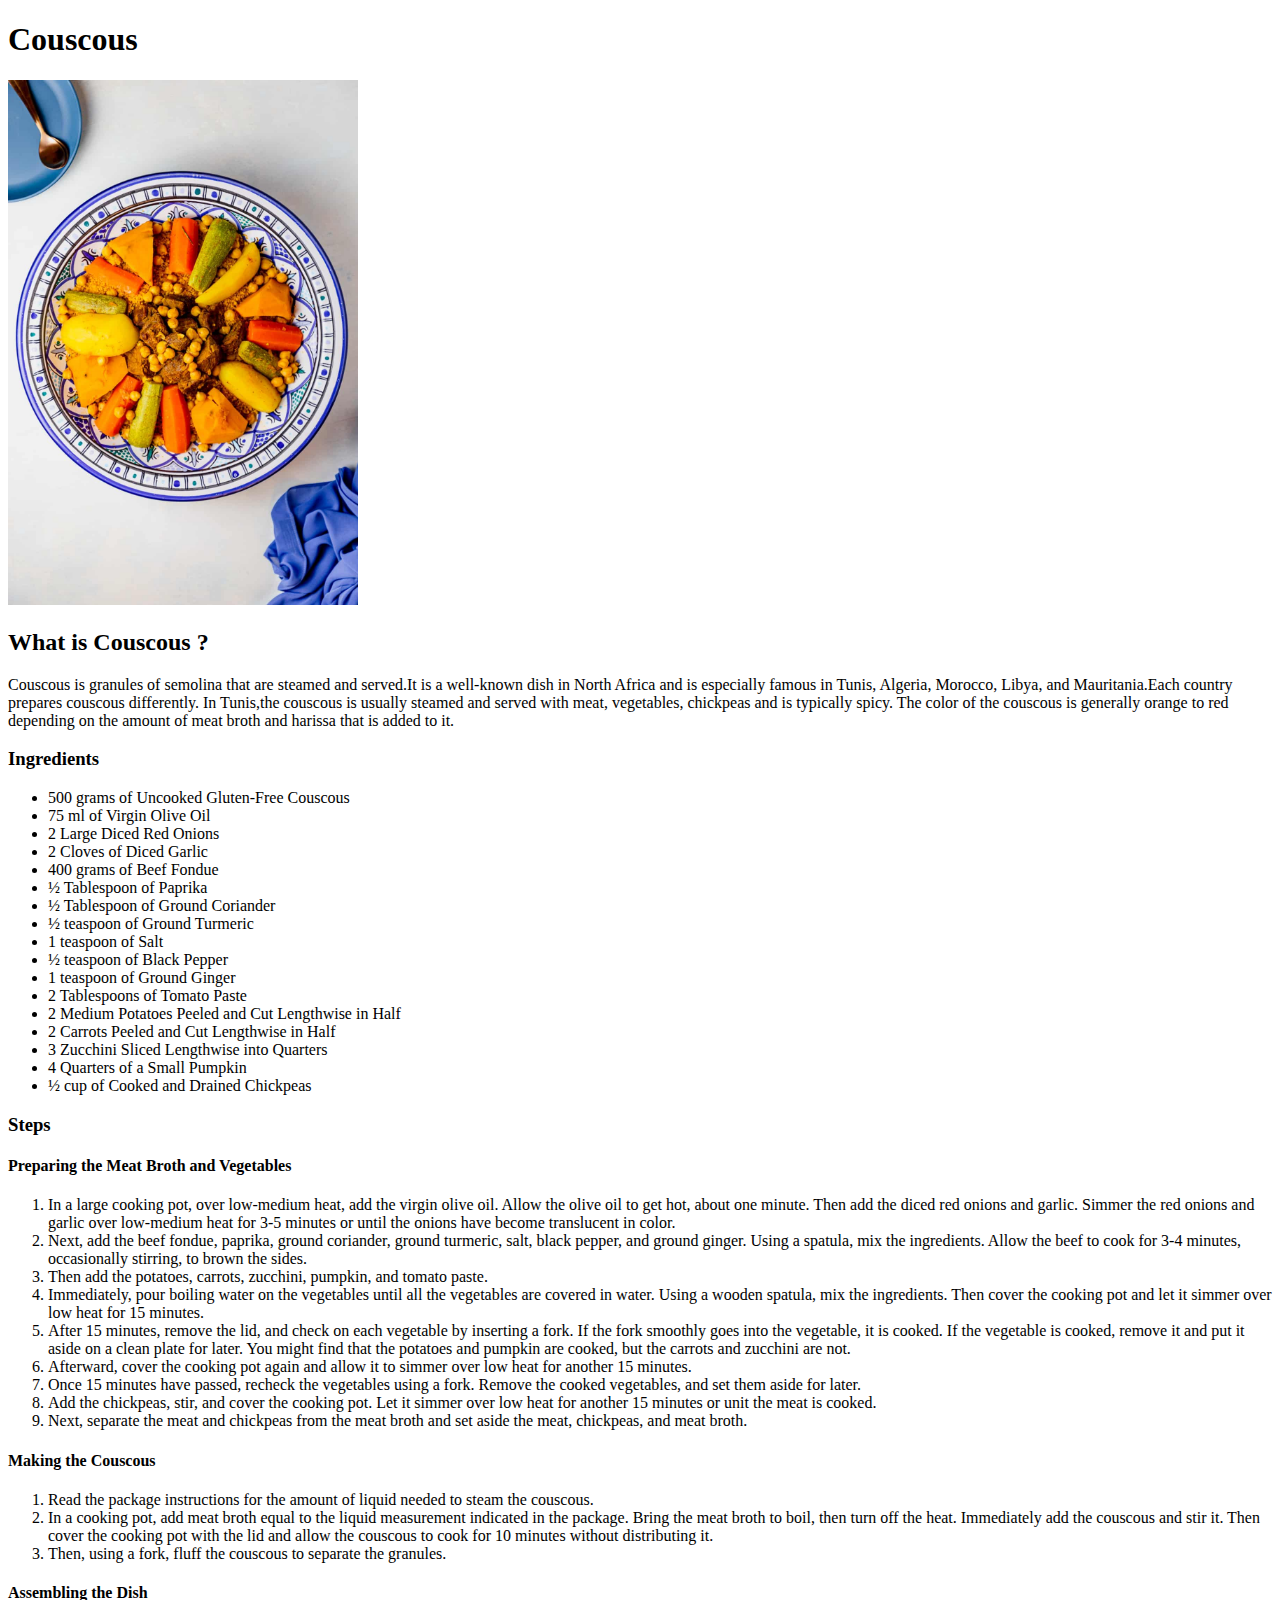
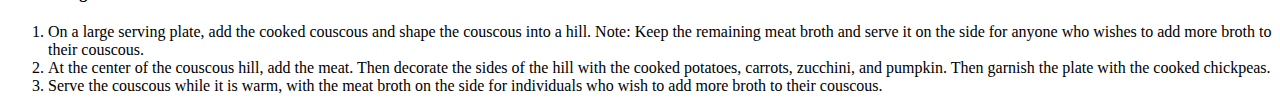
==== recipes/couscous.html @ 9bbe63a0 "Fill lasagna recipe and add 2 more recipes." ====
<!DOCTYPE html>
<html lang="en">
<head>
    <meta charset="UTF-8">
    <title>Couscous</title>
</head>

<body>
    <h1>Couscous</h1>
    <img src="../img/couscous.jpg" alt="Couscous plate made of granules of semolina,
    vegetables and meat in a blue plate" width="350">
    <h2>What is Couscous ?</h2>
    <p>Couscous is granules of semolina that are steamed and served.It is a well-known 
        dish in North Africa and is especially famous in Tunis, Algeria, Morocco, Libya, 
        and Mauritania.Each country prepares couscous differently. In Tunis,the couscous 
        is usually steamed and served with meat, vegetables, chickpeas and is typically spicy. 
        The color of the couscous is generally orange to red depending on the amount of meat 
        broth and harissa that is added to it.</p>
        <h3>Ingredients</h3>
    <ul>
        <li>500 grams of Uncooked Gluten-Free Couscous</li>
        <li>75 ml of Virgin Olive Oil</li>
        <li>2 Large Diced Red Onions</li>
        <li>2 Cloves of Diced Garlic</li>
        <li>400 grams of Beef Fondue</li>
        <li>½ Tablespoon of Paprika</li>
        <li>½ Tablespoon of Ground Coriander</li>
        <li>½ teaspoon of Ground Turmeric</li>
        <li>1 teaspoon of Salt</li>
        <li>½ teaspoon of Black Pepper</li>
        <li>1 teaspoon of Ground Ginger</li>
        <li>2 Tablespoons of Tomato Paste</li>
        <li>2 Medium Potatoes Peeled and Cut Lengthwise in Half</li>
        <li>2 Carrots Peeled and Cut Lengthwise in Half</li>
        <li>3 Zucchini Sliced Lengthwise into Quarters</li>
        <li>4 Quarters of a Small Pumpkin</li>
        <li>½ cup of Cooked and Drained Chickpeas</li>
    </ul>
    <h3>Steps</h3>
    <h4>Preparing the Meat Broth and Vegetables</h4>
    <ol>
        <li>In a large cooking pot, over low-medium heat, add the virgin olive oil.
             Allow the olive oil to get hot, about one minute. Then add the diced 
             red onions and garlic. Simmer the red onions and garlic over low-medium 
             heat for 3-5 minutes or until the onions have become translucent in color.</li>
        <li>Next, add the beef fondue, paprika, ground coriander, ground turmeric, salt, 
            black pepper, and ground ginger. Using a spatula, mix the ingredients. Allow 
            the beef to cook for 3-4 minutes, occasionally stirring, to brown the sides.</li>
        <li>Then add the potatoes, carrots, zucchini, pumpkin, and tomato paste.</li>
        <li>Immediately, pour boiling water on the vegetables until all the vegetables 
            are covered in water. Using a wooden spatula, mix the ingredients. Then cover 
            the cooking pot and let it simmer over low heat for 15 minutes.</li>
        <li>After 15 minutes, remove the lid, and check on each vegetable by inserting a fork.
             If the fork smoothly goes into the vegetable, it is cooked. If the vegetable is cooked,
              remove it and put it aside on a clean plate for later. You might find that the potatoes 
              and pumpkin are cooked, but the carrots and zucchini are not.</li>
        <li>Afterward, cover the cooking pot again and allow it to simmer over low heat for another 15 minutes.</li>
        <li>Once 15 minutes have passed, recheck the vegetables using a fork. Remove the cooked vegetables, and set 
            them aside for later.</li>
        <li>Add the chickpeas, stir, and cover the cooking pot. Let it simmer over low heat for another 15 minutes 
            or unit the meat is cooked.</li>
        <li>Next, separate the meat and chickpeas from the meat broth and set aside the meat, chickpeas, and meat broth.</li>

    </ol>
    <h4>Making the Couscous</h4>
    <ol>
        <li>Read the package instructions for the amount of liquid needed to steam the couscous.</li>
        <li>In a cooking pot, add meat broth equal to the liquid measurement indicated in the package. 
            Bring the meat broth to boil, then turn off the heat. Immediately add the couscous and stir it.
             Then cover the cooking pot with the lid and allow the couscous to cook for 10 minutes without 
             distributing it.</li>
        <li>Then, using a fork, fluff the couscous to separate the granules.</li>
    </ol>
    <h4>Assembling the Dish</h4>
    <ol>
        <li>On a large serving plate, add the cooked couscous and shape the couscous into a hill. 
            Note: Keep the remaining meat broth and serve it on the side for anyone who wishes 
            to add more broth to their couscous.</li>
        <li>At the center of the couscous hill, add the meat. Then decorate the sides of the hill 
            with the cooked potatoes, carrots, zucchini, and pumpkin. Then garnish the plate with 
            the cooked chickpeas.</li>
        <li>Serve the couscous while it is warm, with the meat broth on the side for individuals 
            who wish to add more broth to their couscous.</li>
    </ol>
</body>


</html>
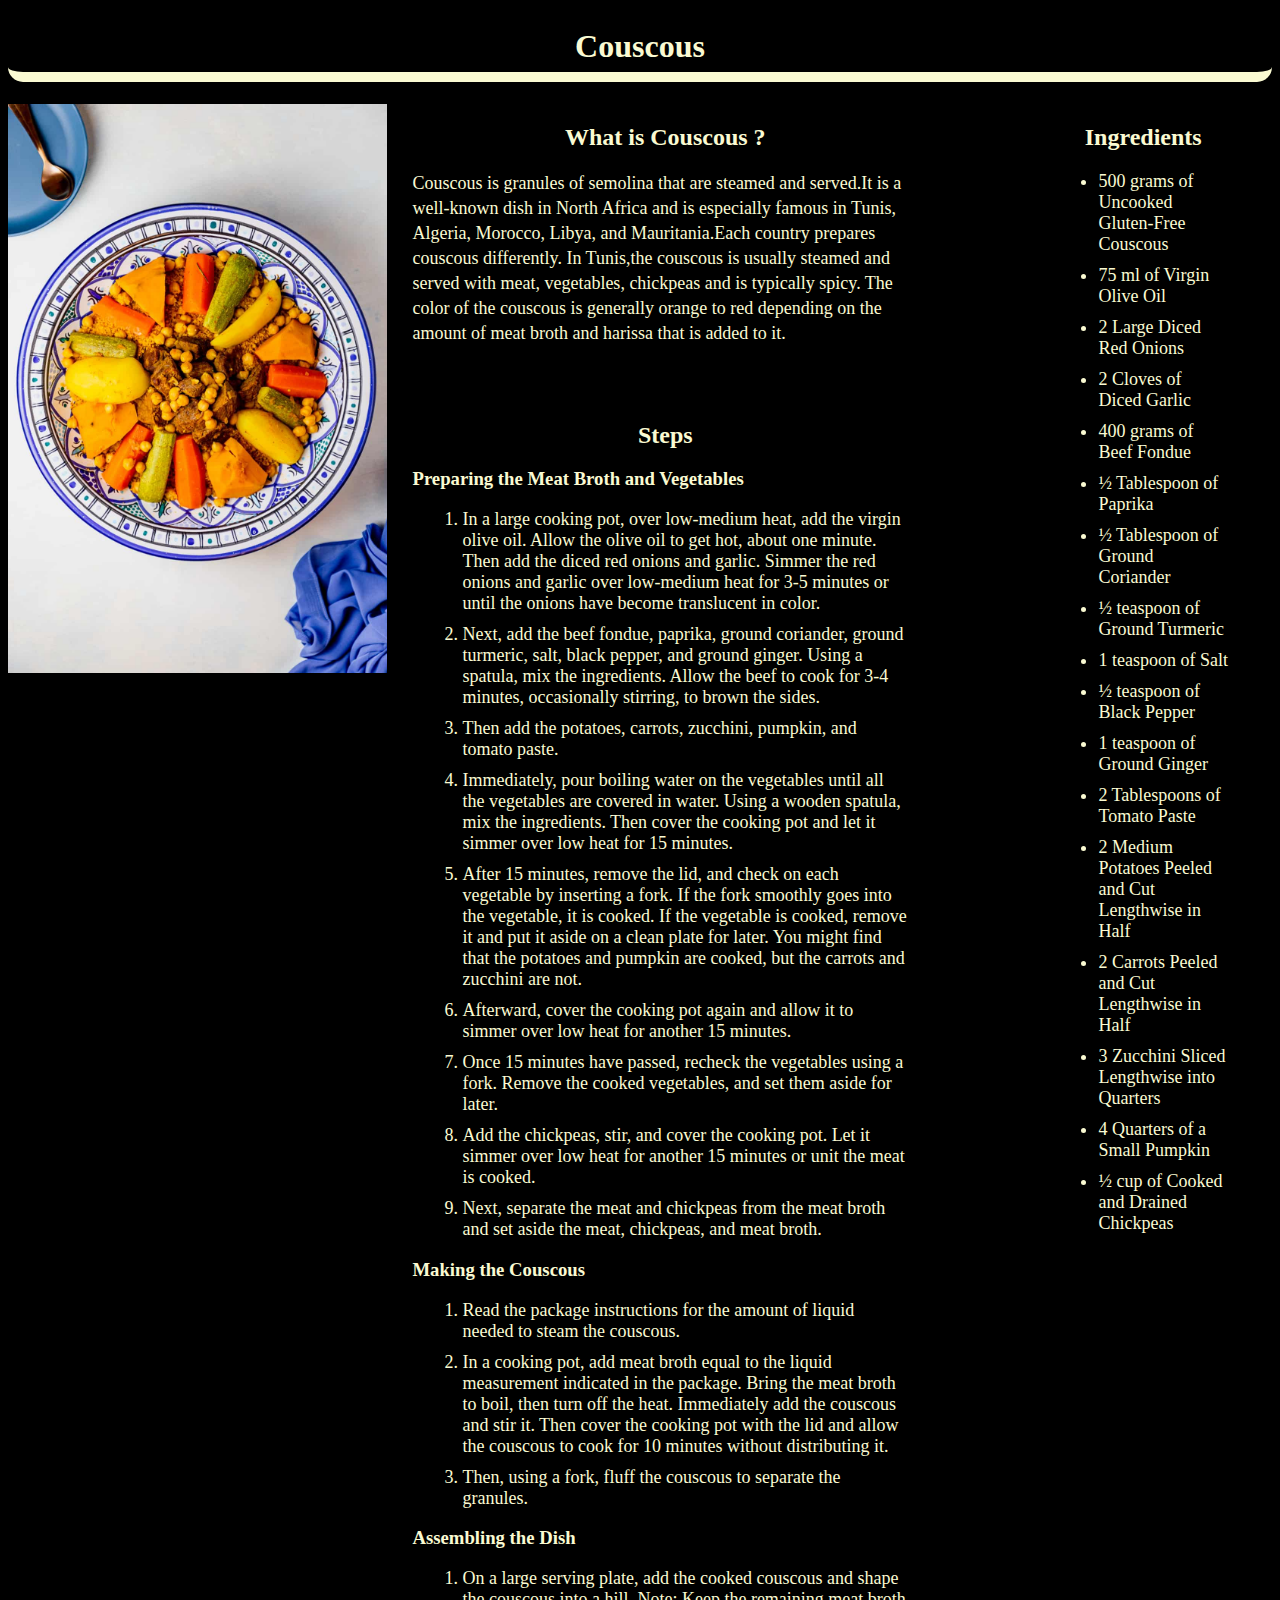
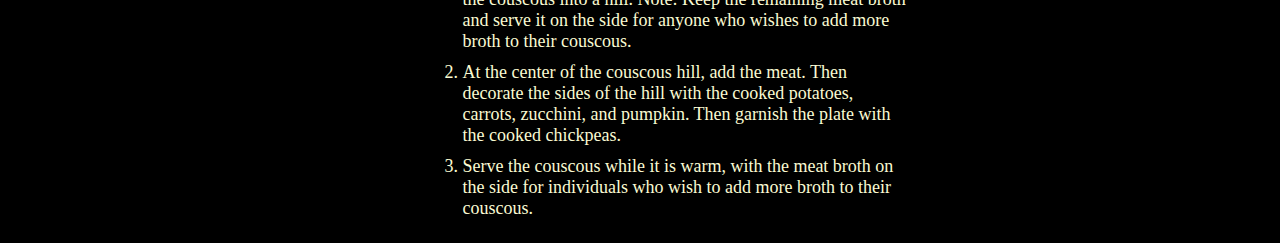
==== commit ffe2fc3a: "Style recipes pages." ====
--- a/recipes/couscous.html
+++ b/recipes/couscous.html
@@ -3,20 +3,79 @@
 <head>
     <meta charset="UTF-8">
     <title>Couscous</title>
+    <link rel="stylesheet" href="styles-couscous.css">
 </head>
 
 <body>
     <h1>Couscous</h1>
+    <div class="overflow">
     <img src="../img/couscous.jpg" alt="Couscous plate made of granules of semolina,
     vegetables and meat in a blue plate" width="350">
-    <h2>What is Couscous ?</h2>
-    <p>Couscous is granules of semolina that are steamed and served.It is a well-known 
-        dish in North Africa and is especially famous in Tunis, Algeria, Morocco, Libya, 
-        and Mauritania.Each country prepares couscous differently. In Tunis,the couscous 
-        is usually steamed and served with meat, vegetables, chickpeas and is typically spicy. 
-        The color of the couscous is generally orange to red depending on the amount of meat 
-        broth and harissa that is added to it.</p>
-        <h3>Ingredients</h3>
+
+    <div class="container1">
+      <h2>What is Couscous ?</h2>
+      <p>Couscous is granules of semolina that are steamed and served.It is a well-known 
+          dish in North Africa and is especially famous in Tunis, Algeria, Morocco, Libya, 
+          and Mauritania.Each country prepares couscous differently. In Tunis,the couscous 
+          is usually steamed and served with meat, vegetables, chickpeas and is typically spicy. 
+          The color of the couscous is generally orange to red depending on the amount of meat 
+          broth and harissa that is added to it.</p>
+
+
+          <div class="steps">
+            <h2>Steps</h2>
+            <h3>Preparing the Meat Broth and Vegetables</h3>
+            <ol>
+                <li>In a large cooking pot, over low-medium heat, add the virgin olive oil.
+                     Allow the olive oil to get hot, about one minute. Then add the diced 
+                     red onions and garlic. Simmer the red onions and garlic over low-medium 
+                     heat for 3-5 minutes or until the onions have become translucent in color.</li>
+                <li>Next, add the beef fondue, paprika, ground coriander, ground turmeric, salt, 
+                    black pepper, and ground ginger. Using a spatula, mix the ingredients. Allow 
+                    the beef to cook for 3-4 minutes, occasionally stirring, to brown the sides.</li>
+                <li>Then add the potatoes, carrots, zucchini, pumpkin, and tomato paste.</li>
+                <li>Immediately, pour boiling water on the vegetables until all the vegetables 
+                    are covered in water. Using a wooden spatula, mix the ingredients. Then cover 
+                    the cooking pot and let it simmer over low heat for 15 minutes.</li>
+                <li>After 15 minutes, remove the lid, and check on each vegetable by inserting a fork.
+                     If the fork smoothly goes into the vegetable, it is cooked. If the vegetable is cooked,
+                      remove it and put it aside on a clean plate for later. You might find that the potatoes 
+                      and pumpkin are cooked, but the carrots and zucchini are not.</li>
+                <li>Afterward, cover the cooking pot again and allow it to simmer over low heat for another 15 minutes.</li>
+                <li>Once 15 minutes have passed, recheck the vegetables using a fork. Remove the cooked vegetables, and set 
+                    them aside for later.</li>
+                <li>Add the chickpeas, stir, and cover the cooking pot. Let it simmer over low heat for another 15 minutes 
+                    or unit the meat is cooked.</li>
+                <li>Next, separate the meat and chickpeas from the meat broth and set aside the meat, chickpeas, and meat broth.</li>
+        
+            </ol>
+            <h3>Making the Couscous</h3>
+            <ol>
+                <li>Read the package instructions for the amount of liquid needed to steam the couscous.</li>
+                <li>In a cooking pot, add meat broth equal to the liquid measurement indicated in the package. 
+                    Bring the meat broth to boil, then turn off the heat. Immediately add the couscous and stir it.
+                     Then cover the cooking pot with the lid and allow the couscous to cook for 10 minutes without 
+                     distributing it.</li>
+                <li>Then, using a fork, fluff the couscous to separate the granules.</li>
+            </ol>
+            <h3>Assembling the Dish</h3>
+            <ol>
+                <li>On a large serving plate, add the cooked couscous and shape the couscous into a hill. 
+                    Note: Keep the remaining meat broth and serve it on the side for anyone who wishes 
+                    to add more broth to their couscous.</li>
+                <li>At the center of the couscous hill, add the meat. Then decorate the sides of the hill 
+                    with the cooked potatoes, carrots, zucchini, and pumpkin. Then garnish the plate with 
+                    the cooked chickpeas.</li>
+                <li>Serve the couscous while it is warm, with the meat broth on the side for individuals 
+                    who wish to add more broth to their couscous.</li>
+            </ol>
+        </div>
+
+    </div>
+
+
+    <div class="ingredients">
+    <h2>Ingredients</h2>
     <ul>
         <li>500 grams of Uncooked Gluten-Free Couscous</li>
         <li>75 ml of Virgin Olive Oil</li>
@@ -36,52 +95,11 @@
         <li>4 Quarters of a Small Pumpkin</li>
         <li>½ cup of Cooked and Drained Chickpeas</li>
     </ul>
-    <h3>Steps</h3>
-    <h4>Preparing the Meat Broth and Vegetables</h4>
-    <ol>
-        <li>In a large cooking pot, over low-medium heat, add the virgin olive oil.
-             Allow the olive oil to get hot, about one minute. Then add the diced 
-             red onions and garlic. Simmer the red onions and garlic over low-medium 
-             heat for 3-5 minutes or until the onions have become translucent in color.</li>
-        <li>Next, add the beef fondue, paprika, ground coriander, ground turmeric, salt, 
-            black pepper, and ground ginger. Using a spatula, mix the ingredients. Allow 
-            the beef to cook for 3-4 minutes, occasionally stirring, to brown the sides.</li>
-        <li>Then add the potatoes, carrots, zucchini, pumpkin, and tomato paste.</li>
-        <li>Immediately, pour boiling water on the vegetables until all the vegetables 
-            are covered in water. Using a wooden spatula, mix the ingredients. Then cover 
-            the cooking pot and let it simmer over low heat for 15 minutes.</li>
-        <li>After 15 minutes, remove the lid, and check on each vegetable by inserting a fork.
-             If the fork smoothly goes into the vegetable, it is cooked. If the vegetable is cooked,
-              remove it and put it aside on a clean plate for later. You might find that the potatoes 
-              and pumpkin are cooked, but the carrots and zucchini are not.</li>
-        <li>Afterward, cover the cooking pot again and allow it to simmer over low heat for another 15 minutes.</li>
-        <li>Once 15 minutes have passed, recheck the vegetables using a fork. Remove the cooked vegetables, and set 
-            them aside for later.</li>
-        <li>Add the chickpeas, stir, and cover the cooking pot. Let it simmer over low heat for another 15 minutes 
-            or unit the meat is cooked.</li>
-        <li>Next, separate the meat and chickpeas from the meat broth and set aside the meat, chickpeas, and meat broth.</li>
+    </div>
+</div>
 
-    </ol>
-    <h4>Making the Couscous</h4>
-    <ol>
-        <li>Read the package instructions for the amount of liquid needed to steam the couscous.</li>
-        <li>In a cooking pot, add meat broth equal to the liquid measurement indicated in the package. 
-            Bring the meat broth to boil, then turn off the heat. Immediately add the couscous and stir it.
-             Then cover the cooking pot with the lid and allow the couscous to cook for 10 minutes without 
-             distributing it.</li>
-        <li>Then, using a fork, fluff the couscous to separate the granules.</li>
-    </ol>
-    <h4>Assembling the Dish</h4>
-    <ol>
-        <li>On a large serving plate, add the cooked couscous and shape the couscous into a hill. 
-            Note: Keep the remaining meat broth and serve it on the side for anyone who wishes 
-            to add more broth to their couscous.</li>
-        <li>At the center of the couscous hill, add the meat. Then decorate the sides of the hill 
-            with the cooked potatoes, carrots, zucchini, and pumpkin. Then garnish the plate with 
-            the cooked chickpeas.</li>
-        <li>Serve the couscous while it is warm, with the meat broth on the side for individuals 
-            who wish to add more broth to their couscous.</li>
-    </ol>
+
+
 </body>
 
 
--- a/recipes/styles-couscous.css
+++ b/recipes/styles-couscous.css
@@ -0,0 +1,50 @@
+*{
+    background-color:black;
+    
+    color: lightgoldenrodyellow;
+}
+h1 {
+    border-bottom:solid;
+    border-width: 10px;
+    border-radius: 15px;
+    padding: 7px; 
+    text-align: center   
+}
+
+img{
+    width: 30%;
+    float: left;
+}
+p{
+    line-height: 25px;
+    font-size: 18px;
+}
+
+li{
+    margin: 10px;
+    font-size: 18px;
+}
+
+.container1{
+    width: 40%;
+    display: inline-block;
+    margin-left: 2%;
+    vertical-align: top;
+}
+.overflow{
+    overflow: auto;
+}
+.ingredients{
+    display: inline-block;
+    width: 15%;
+    margin-left: 10%;
+}
+.steps{
+margin-top: 15%;
+
+}
+h2{
+    text-align: center;
+}
+
+
